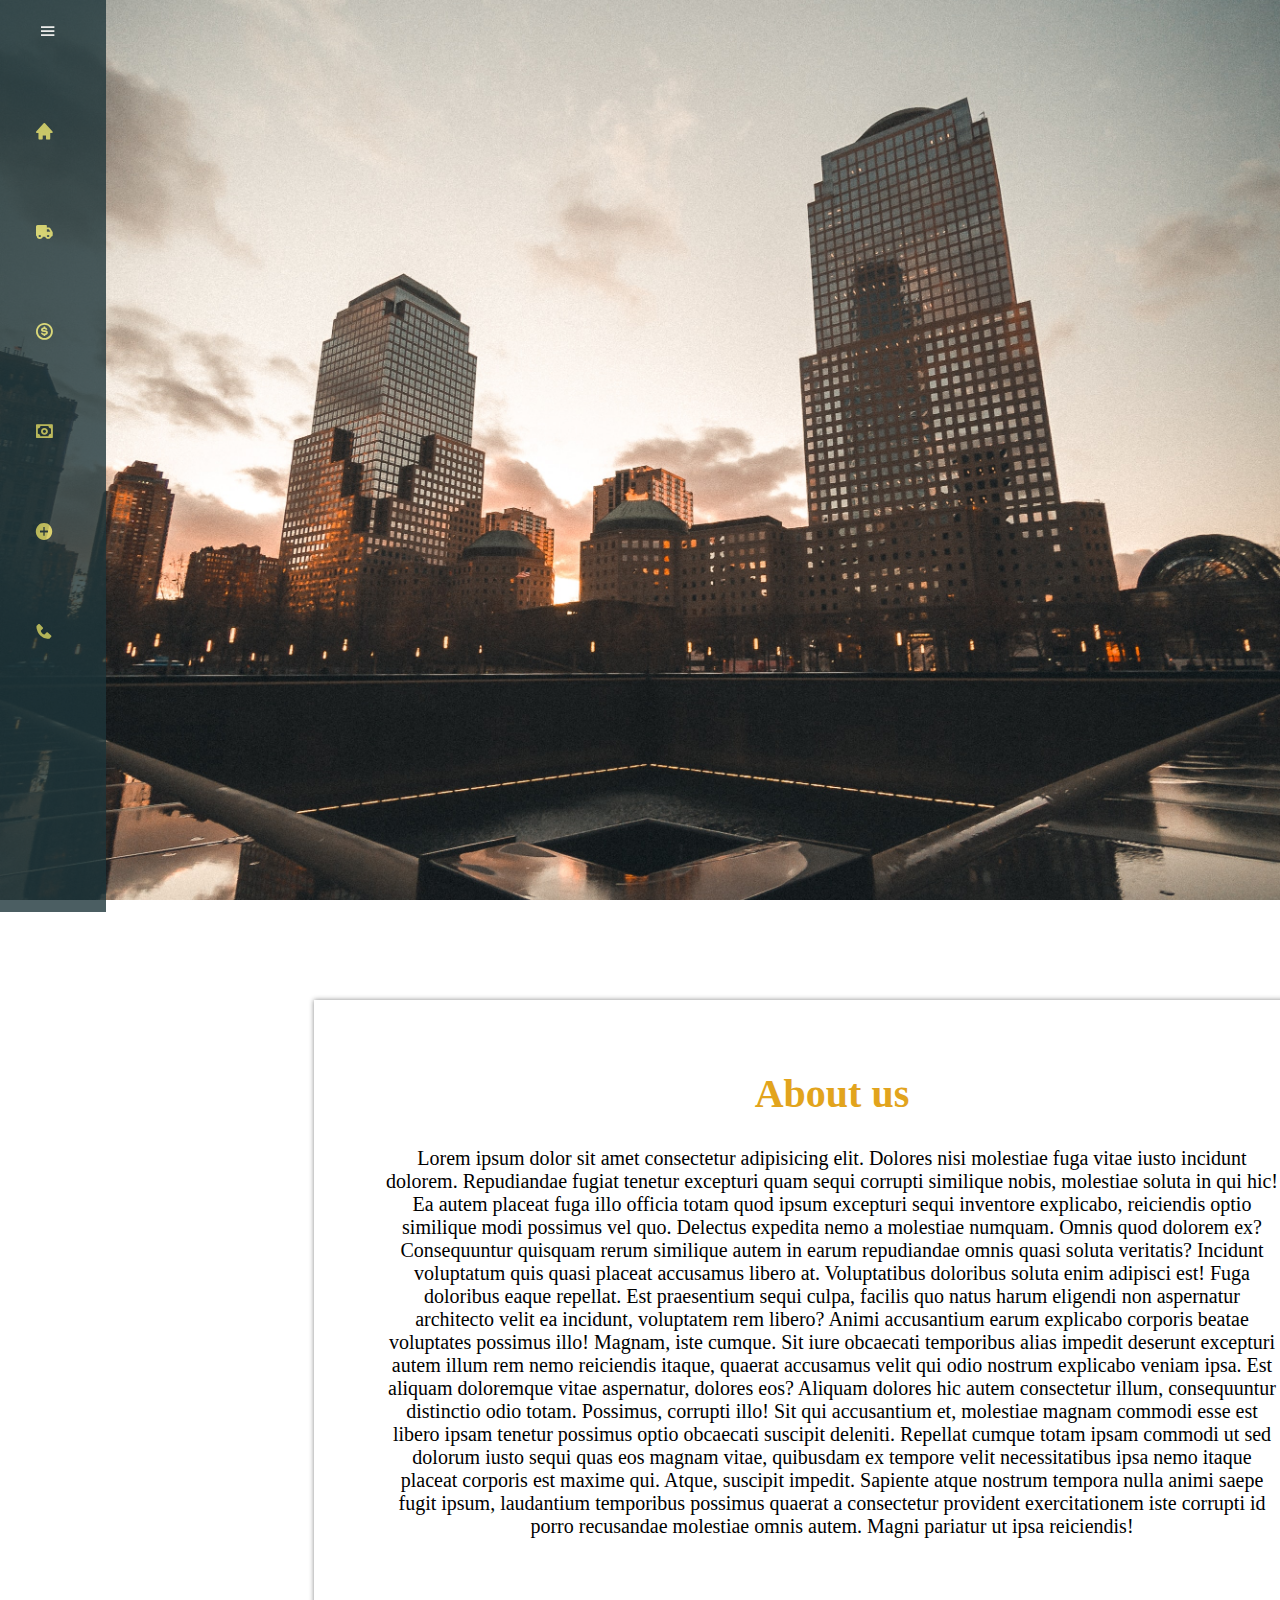
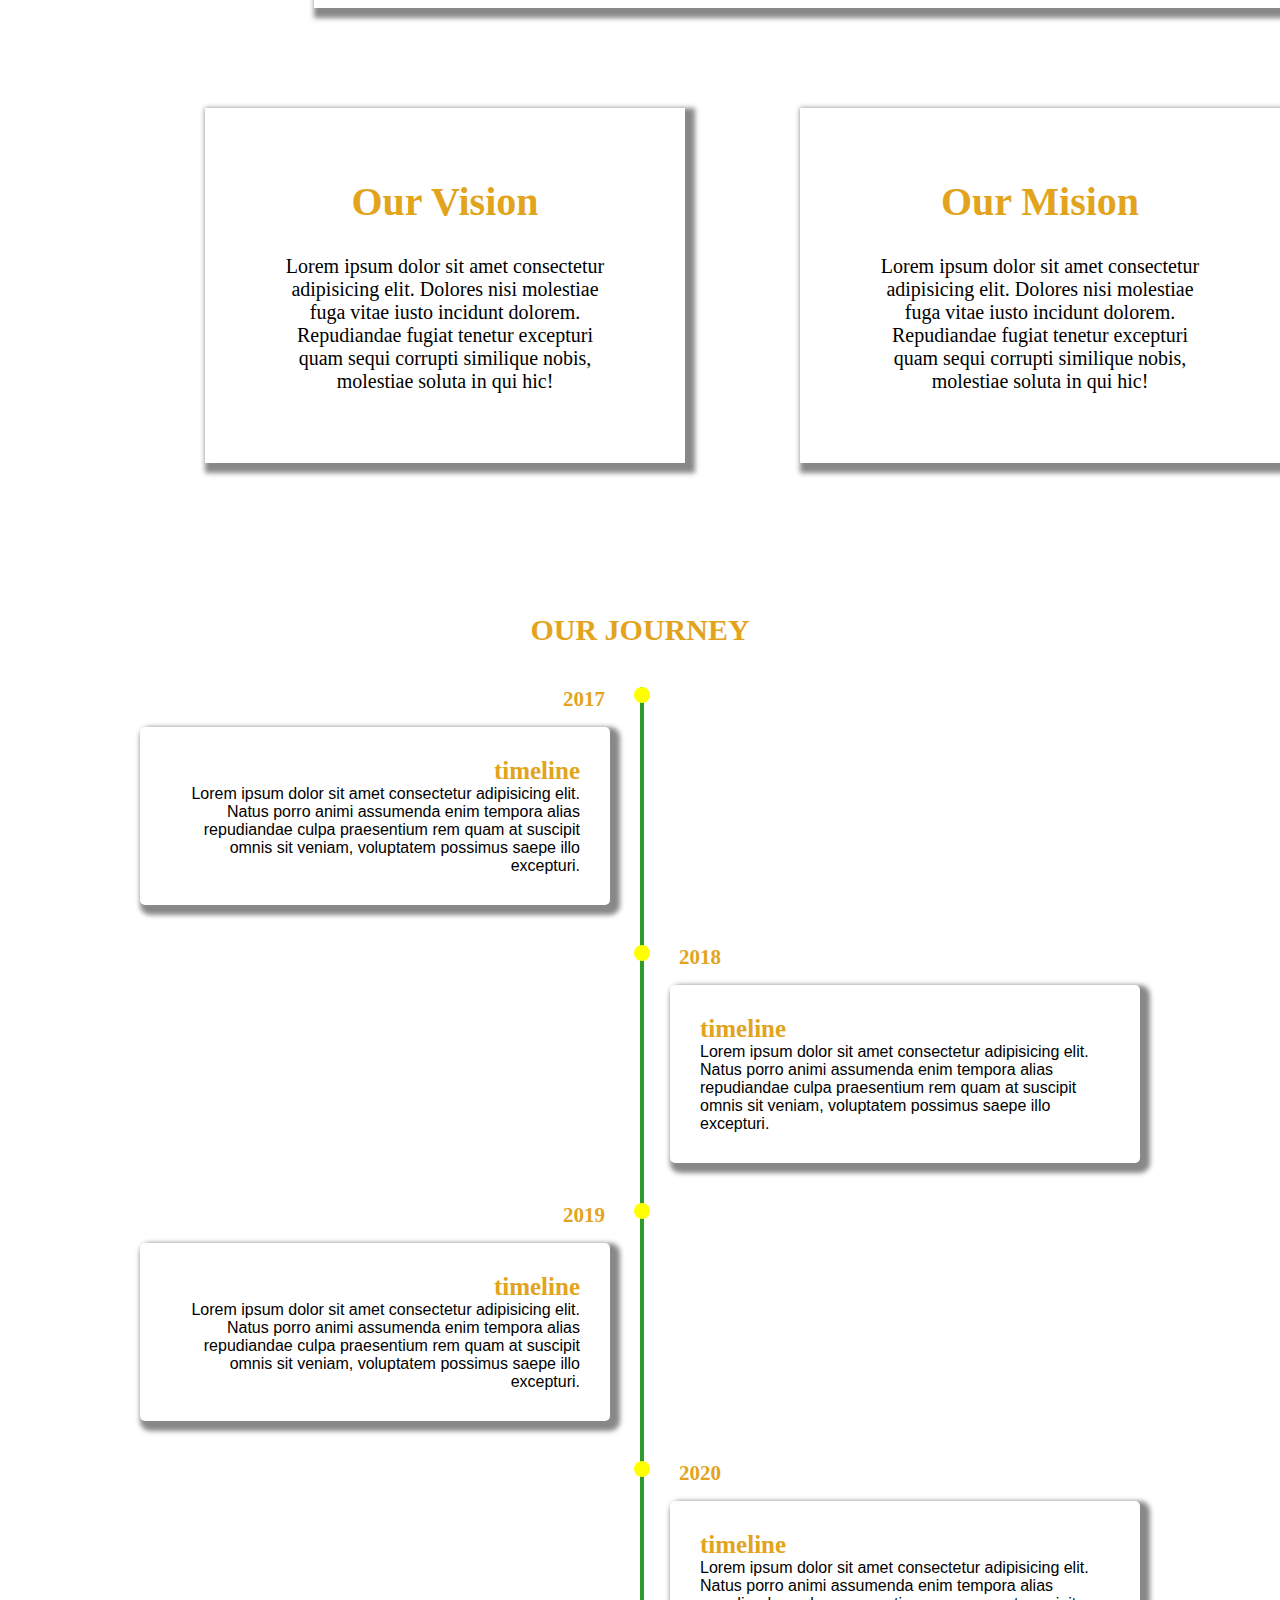
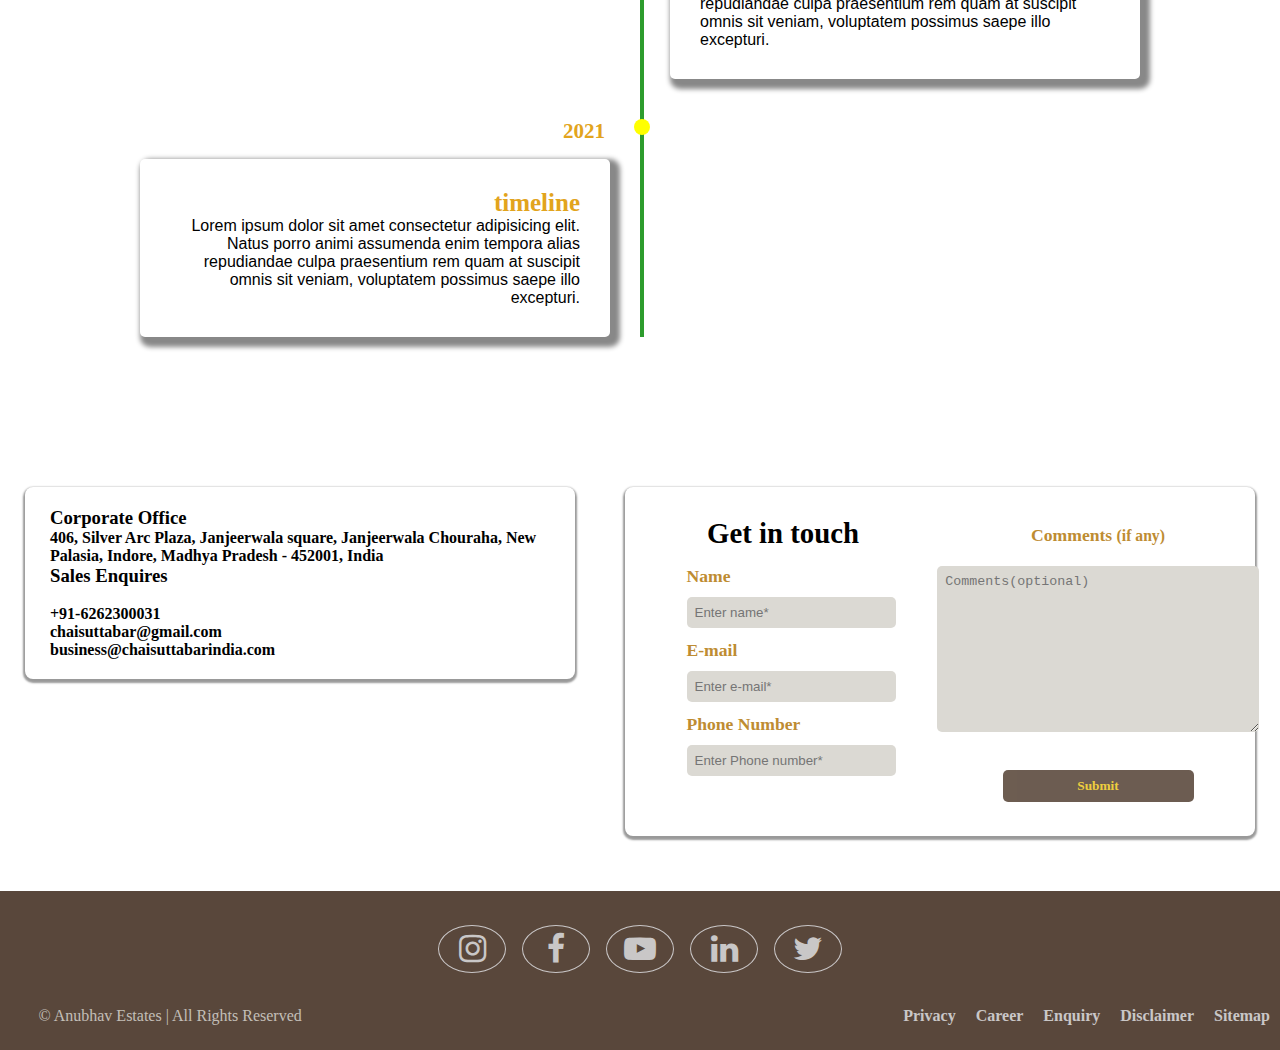
==== realestate/home.html @ 0762d476 "Add files via upload" ====
<!DOCTYPE html>
<html lang="en">

<head>
    <meta charset="UTF-8">
    <meta http-equiv="X-UA-Compatible" content="IE=edge">
    <meta name="viewport" content="width=device-width, initial-scale=1.0">
    <title>Document</title>
    <link href='https://unpkg.com/boxicons@2.0.7/css/boxicons.min.css' rel='stylesheet'>
    <link rel="stylesheet" href="https://use.fontawesome.com/releases/v5.8.1/css/all.css" integrity="sha384-50oBUHEmvpQ+1lW4y57PTFmhCaXp0ML5d60M1M7uH2+nqUivzIebhndOJK28anvf" crossorigin="anonymous" />
    <link rel="stylesheet" href="https://cdnjs.cloudflare.com/ajax/libs/font-awesome/4.7.0/css/font-awesome.min.css">
    <link rel="stylesheet" href="css/home.css">
</head>

<body>
    <div class="sidebar">
        <div class="logocon">
            <div class="logo">
                <i class='bx bxs-building-house'></i>
                <div class="lname">Anand Properties</div>
            </div>
            <i class='bx bx-menu' id="btn"></i>
        </div>
        <ul class="navlist">
            <li><a href="index">
                    <i class='bx bxs-home'></i>
                    <span class="linksname">Home</span>
                </a>
                <span class="tooltip">Home</span>
            </li>

            <li><a href="index">
                    <i class='bx bxs-truck'></i>
                    <span class="linksname">Projects</span>
                </a>
                <span class="tooltip">Projects</span>
            </li>

            <li><a href="index">
                    <i class='bx bx-dollar-circle'></i>
                    <span class="linksname">Buy</span>
                </a>
                <span class="tooltip">Buy</span>
            </li>


            <li><a href="index">
                    <i class='bx bx-money'></i>
                    <span class="linksname">Sell</span>
                </a>
                <span class="tooltip">Sell</span>
            </li>


            <li><a href="index">
                    <i class='bx bxs-plus-circle'></i>
                    <span class="linksname">Invest</span>
                </a>
                <span class="tooltip">Invest</span>
            </li>


            <li><a href="index">
                    <i class='bx bxs-phone'></i>
                    <span class="linksname">Contact us</span>
                </a>
                <span class="tooltip">Contact us</span>
            </li>



        </ul>


        
    </div>
    <div id="bg-slider">



        <figure class="img1">
            <img src="images/jericho-cervantes-b4w2_e2etXo-unsplash.jpg">

        </figure>
        <figure class="img2">
            <img src="images/home.jpeg">

        </figure>
        <figure class="img3">
            <img src="images/hd.jpeg">

        </figure>
        <figure class="img4">
            <img src="images/avi-waxman-f9qZuKoZYoY-unsplash.jpg">

        </figure>
        <figure class="img5">
            <img src="images/jericho-cervantes-b4w2_e2etXo-unsplash.jpg">

        </figure>



        
    </div>

     <div class="head">
         <h1 id="abouthead">About us</h1>
    
    <div class="about">
        <p id="para1">
            Lorem ipsum dolor sit amet consectetur adipisicing elit. Dolores nisi molestiae fuga vitae iusto incidunt
            dolorem. Repudiandae fugiat tenetur excepturi quam sequi corrupti similique nobis, molestiae soluta in qui
            hic!
            Ea autem placeat fuga illo officia totam quod ipsum excepturi sequi inventore explicabo, reiciendis optio
            similique modi possimus vel quo. Delectus expedita nemo a molestiae numquam. Omnis quod dolorem ex?
            Consequuntur quisquam rerum similique autem in earum repudiandae omnis quasi soluta veritatis? Incidunt
            voluptatum quis quasi placeat accusamus libero at. Voluptatibus doloribus soluta enim adipisci est! Fuga
            doloribus eaque repellat.
            Est praesentium sequi culpa, facilis quo natus harum eligendi non aspernatur architecto velit ea incidunt,
            voluptatem rem libero? Animi accusantium earum explicabo corporis beatae voluptates possimus illo! Magnam,
            iste cumque.
            Sit iure obcaecati temporibus alias impedit deserunt excepturi autem illum rem nemo reiciendis itaque,
            quaerat accusamus velit qui odio nostrum explicabo veniam ipsa. Est aliquam doloremque vitae aspernatur,
            dolores eos?
            Aliquam dolores hic autem consectetur illum, consequuntur distinctio odio totam. Possimus, corrupti illo!
            Sit qui accusantium et, molestiae magnam commodi esse est libero ipsam tenetur possimus optio obcaecati
            suscipit deleniti.
            Repellat cumque totam ipsam commodi ut sed dolorum iusto sequi quas eos magnam vitae, quibusdam ex tempore
            velit necessitatibus ipsa nemo itaque placeat corporis est maxime qui. Atque, suscipit impedit.
            Sapiente atque nostrum tempora nulla animi saepe fugit ipsum, laudantium temporibus possimus quaerat a
            consectetur provident exercitationem iste corrupti id porro recusandae molestiae omnis autem. Magni pariatur
            ut ipsa reiciendis!
        </p>
    </div>
</div>

<div class="vismis">
<div class="head2">
    <h1 id="abouthead">Our Vision</h1>

<div class="about">
   <p id="para1">
       Lorem ipsum dolor sit amet consectetur adipisicing elit. Dolores nisi molestiae fuga vitae iusto incidunt
       dolorem. Repudiandae fugiat tenetur excepturi quam sequi corrupti similique nobis, molestiae soluta in qui
       hic!
      
      
   </p>
</div>
</div>


<div class="head2">
    <h1 id="abouthead">Our Mision</h1>

<div class="about">
   <p id="para1">
       Lorem ipsum dolor sit amet consectetur adipisicing elit. Dolores nisi molestiae fuga vitae iusto incidunt
       dolorem. Repudiandae fugiat tenetur excepturi quam sequi corrupti similique nobis, molestiae soluta in qui
       hic!
      
      
   </p>
</div>
</div>
</div>


    <section class="timesec">
      
        <h1>OUR JOURNEY</h1>
        <div class="timeitem">
            <div class="ti">
                <div class="dot"></div>
                <div class="date">2017</div>
                <div class="content">
                    <h3>timeline</h3>
                    <p>Lorem ipsum dolor sit amet consectetur adipisicing elit. Natus porro animi assumenda enim tempora
                        alias repudiandae culpa praesentium rem quam at suscipit omnis sit veniam, voluptatem possimus
                        saepe illo excepturi.</p>
                </div>
            </div>
        
        <div class="ti">
            <div class="dot"></div>
            <div class="date">2018</div>
            <div class="content">
                <h3>timeline</h3>
                <p>Lorem ipsum dolor sit amet consectetur adipisicing elit. Natus porro animi assumenda enim tempora
                    alias repudiandae culpa praesentium rem quam at suscipit omnis sit veniam, voluptatem possimus
                    saepe illo excepturi.</p>
            </div>
        </div>




    <div class="ti">
        <div class="dot"></div>
        <div class="date">2019</div>
        <div class="content">
            <h3>timeline</h3>
            <p>Lorem ipsum dolor sit amet consectetur adipisicing elit. Natus porro animi assumenda enim tempora
                alias repudiandae culpa praesentium rem quam at suscipit omnis sit veniam, voluptatem possimus
                saepe illo excepturi.</p>
        </div>
    </div>



    <div class="ti">
        <div class="dot"></div>
        <div class="date">2020</div>
        <div class="content">
            <h3>timeline</h3>
            <p>Lorem ipsum dolor sit amet consectetur adipisicing elit. Natus porro animi assumenda enim tempora
                alias repudiandae culpa praesentium rem quam at suscipit omnis sit veniam, voluptatem possimus
                saepe illo excepturi.</p>
        </div>
    </div>


    <div class="ti">
        <div class="dot"></div>
        <div class="date">2021</div>
        <div class="content">
            <h3>timeline</h3>
            <p>Lorem ipsum dolor sit amet consectetur adipisicing elit. Natus porro animi assumenda enim tempora
                alias repudiandae culpa praesentium rem quam at suscipit omnis sit veniam, voluptatem possimus
                saepe illo excepturi.</p>
        </div>
    </div>
</div>
    </section>
    <section id="contact">

        <div class="office">
            <h3>Corporate Office</h3>
            <div class="address">
                <a href="https://www.google.com/search?rlz=1C1SQJL_enIN923IN926&tbs=lf:1,lf_ui:4&tbm=lcl&sxsrf=ALeKk01qW3myP3TVli5OvEngbK3qjNaXNw:1624436322453&q=chai+sutta+bar+address+indore&rflfq=1&num=10&ved=2ahUKEwiuxNbvqK3xAhXPT30KHSlEAdMQtgN6BAgEEAQ#rlfi=hd:;si:5762758796748667486,l,Ch1jaGFpIHN1dHRhIGJhciBhZGRyZXNzIGluZG9yZSIFSAGIAQFIptzb8pergIAIWi8QABABEAIYABgBGAIYAyIVY2hhaSBzdXR0YSBiYXIgaW5kb3JlKggIAhAAEAEQApIBC2NvZmZlZV9zaG9wqgEWEAEqEiIOY2hhaSBzdXR0YSBiYXIoAA;mv:[[22.805474699999998,75.93335569999999],[22.6094261,75.7954934]]"
                    target="_blank">
                    <p>406, Silver Arc Plaza, Janjeerwala square, Janjeerwala Chouraha, New Palasia, Indore, Madhya Pradesh - 452001, India</p>
                </a>
            </div>

            <h3>Sales Enquires</h3><br>
            <div class="phone"><a href="tel: +916262300031">+91-6262300031</a>
            </div>
            <div class="mail"><a href="mailto:chaisuttabar@gmail.com">chaisuttabar@gmail.com</a><br>
                <a href="mailto:business@chaisuttabarindia.com">business@chaisuttabarindia.com</a></div>
        </div>



        <form>
            <div class="input-fields">
                <h2>Get in touch</h2>
                <label for="name">Name</label>
                <input type="text" id="name" name="name" placeholder="Enter name*" required/>
                <label for="email">E-mail</label>
                <input type="email" id="email" name="email" placeholder="Enter e-mail*" required/>
                <label for="phone">Phone Number</label>
                <input type="text" id="phone" name="phone" placeholder="Enter Phone number*" required/>
            </div>
            <div class="text-and-submit">
                <label for="comments">Comments <span>(if any)</span></label>
                <textarea id="comments" name="comments" placeholder="Comments(optional)"></textarea>
                <label for="submit">
            </label>
                <input type="submit" name="submit" id="submit" value="Submit">
            </div>
        </form>


    </section>

    <footer>
        <div class="social-media">
            <div class="icon-insta"><a class="insta" href="https://www.instagram.com/chaisuttabarindore/" target="_blank"><i
                        class="fa fa-2x fa-instagram"></i></a></div>

            <div class="icon-fb"><a href="https://www.facebook.com/ChaiSuttaBarIndia" target="_blank"><i
                        class="fa fa-2x fa-facebook"></i></a></div>

            <div class="icon-yt"><a href="https://www.youtube.com/channel/UCHQoNdK0GRgXa832Lo45fJQ" target="_blank"><i
                        class="fa fa-2x fa-youtube-play"></i></a></div>

            <div class="icon-in"><a href="https://www.linkedin.com/company/chai-sutta-bar/mycompany/" target="_blank"><i
                        class="fa fa-2x fa-linkedin"></i></a></div>

            <div class="icon-tw"><a href="https://twitter.com/chaisuttabarin?lang=en" target="_blank"><i
                        class="fa fa-2x fa-twitter"></i></a></div>
        </div>

        <ul>
            <li>&copy; Anubhav Estates | All Rights Reserved</li>
            <li><a href="#">Privacy</a></li>
            <li><a href="#">Career</a></li>
            <li><a href="#">Enquiry</a></li>
            <li><a href="#">Disclaimer</a></li>
            <li><a href="#">Sitemap</a></li>
        </ul>


    </footer>
    <script>
        let btn = document.querySelector("#btn");
        let sidebar = document.querySelector(".sidebar");
        // let btn=document.querySelector("#btn");


        btn.onclick = function () {
            sidebar.classList.toggle("active");

        }
    </script>
</body>

</html>
---- realestate/css/home.css ----
@import url('https://fonts.googleapis.com/css2?family=Poppins:wght@100&display=swap');

*{
    margin: 0;
    padding: 0;
    /* font-family: 'Poppins', sans-serif; */
}
:root{
    --color-yellow: rgb(234,195,15);
    --color-gray: rgb(80,98,99);
    --color-white: rgb(255,254,255);
    --color-grayish: rgb(219,217,211);
    --color-brown: rgb(72,52,38);
    --color-fontBlack: rgb(56,55,52);
    --color-fontGray: rgb(196, 193, 194);
}
/* body{
    position: relative;
    min-height: 100vh;
    width: 100%;
    overflow: hidden;
} */

body{
   /* font-family: 'Montserrat',sans-serif; */
} 
.sidebar{
    height: 100%;
    width: 78px;
    position: fixed;
    padding: 6px 14px;
    background-color:  rgb(31, 54, 59);;
    transition: all 0.5s ease;
    z-index: 1;
    opacity: 0.8;
}
.sidebar.active{
    width: 200px;
}
.sidebar .logocon .logo{
    color: #fff;
    display: flex;
    font-size: 16px;
    font-weight: bold;
    height: 50px;
    width: 100%;
    align-items: center;
    opacity: 0;
}

.sidebar.active .logocon .logo{
    pointer-events: none;
    opacity: 1;
}

.logocon .logo i{
    font-size: 30px;
    color: yellow;
    margin-right:5px;
}

.sidebar #btn{
    position: absolute;
    color: #fff;
    left: 45%;
    top: 6px;
    font-size: 20px;
    height: 50px;
    width: 50px;
    text-align: center;
    line-height: 50px;
    transform: translateX(-50%);

} 

.sidebar.active #btn{
    left: 90%;
}
.sidebar ul{
    margin-top: 20px;
}
.sidebar ul li{
    position: relative;
    height: 50px;
    width: 100%;
    margin: 0 5px;
    list-style: none;
    color: #fff;
    line-height: 50px;
}
.sidebar ul li .tooltip{
  position: absolute;
  left: 122px;
  top: 0;
  transform: translateY(-50%,-50%);
  border-radius: 6px;
  height: 35px;
  width: 122px;
  background: #fff;
  box-shadow: 0 5px 10px rgba(0,0, 0, 0.2);
  color: #11101d;
  text-align: center;
  font-weight:bolder;
  line-height: 35px;
  transition: 0s;
  opacity: 0;
  pointer-events: none;

}

.sidebar.active ul li .tooltip{
    display: none;
}
.sidebar ul li:hover .tooltip{
    transition:all 0.5s ease;
    top:50%;
    opacity: 1;
}
.sidebar ul li a{
    color: #fff;
    text-decoration: none;
    display: flex;
    font-weight: bold;
    transition: all 0.4s ease;
    border-radius: 12px;
    margin-top: 50px;
    white-space: nowrap;
}

.sidebar ul li a:hover{
    color: #11101d;
    background-color: #fff;
}

.sidebar ul li a i{
    font-size: 20px;
    height: 50px;
    min-width: 50px;
    color: rgb(218, 218, 103);
    border-radius: 12px;
    line-height: 50px;
    text-align: center;
}

.sidebar.active .linksname{
    opacity: 1;
    pointer-events: auto;
}
.sidebar .linksname{
    opacity: 0;
    pointer-events: none;
}



#bg-slider{
    
    background:black;
    overflow: hidden;
}

img{
    height: 100vh;
    width: 100vw;
    object-fit: cover;
    
}
#bg-slider{
    position: relative;
    /* overflow: hidden; */

}
#bg-slider figure{
    position: inherit;
    width: 500%;
    margin:0;
    left:0;
    animation: 15s slider infinite;
    animation-timing-function: ease-in-out;
   

}
#bg-slider figure img{
    width: 20%;
    float: left;
}
@keyframes slider {
    0%{  
        left:0;
    }
    20%{
        left:0;
    }
    25%{
        left: -100%;
    }
    45%{
        left:-100%;
    }
    50%{
        left:-200%;
    }
    70%{
        left:-200%;
    }
    75%{
        left: -300%;
    }
    95%{
        left:-300%;
    }
    100%{
        left:-400%;
    }
} 

.head{
    /* border: 5px solid black; */
    width: 70%;
    justify-content: center;
    margin: auto;
    margin-top: 100px;
    margin-left: 314px;
    padding: 70px;
    font-size: 20px;
    box-shadow: 5px 5px 5px 5px #888888;
}
#abouthead{
    color: #e2a41d; 
    /* color: black; */
    margin: auto;
    justify-content: center;
    text-align: center;
}

 .about{
    text-align: center;
    z-index: 8;
    color:black;
    margin-top: 30px;
}

.vismis{
    display: flex;
    justify-content: center;
    margin-left: 90px;
}

.head2{
   
     width: 30%;
    
    margin-top: 100px;
    margin-left: 115px;
    padding: 70px;
    font-size: 20px;
    box-shadow: 5px 5px 5px 5px #888888;
}

/* TIMELINE CSS */

.timesec{
    /* background-color: black; */
    min-height: 100vh;
    padding: 100px 15px;
}
.timeitem{
max-width: 1000px;
/* background-color: red; */
margin: auto;
display: flex;
flex-wrap: wrap;
position: relative;
margin-top: 40px;

}

.timeitem::before{
    /* max-width: 1000px; */
    content: "";
    position: absolute;
    width: 4px;
    height: 100%;
    background-color:rgb(45, 156, 45);
    left:50%;

}
.ti{
    /* background-color: yellow; */
    margin-bottom: 40px;
    width: 100%;
}

.ti:last-child{
    margin-bottom: 0px;

}

.ti:nth-child(odd){
       padding-right: calc(50% + 30px);
       text-align: right;
    }
    
    .ti:nth-child(even){
        padding-left: calc(50% + 30px);
        
    }
    .content{
        /* background-color: red; */
        padding: 30px;
        border-radius: 5px;
        /* border-color: white; */
        /* border: black solid 4px; */
        box-shadow: 5px 5px 5px 5px #888888;
    
}

.dot{
    height: 16px;
    width: 16px;
    background-color: yellow;
    position: absolute;
    left:calc(50% - 6px);
    border-radius: 50%;
    /* top: 10px; */
}

.date{
    font-size: 21px;
    color: #e2a41d;
    margin: 0px 5px 15px 9px;
    font-weight: bold;
}
.content h3{
    color:#e2a41d;
    font-size: 25px;
}

.content p{
    font-family: Arial, Helvetica, sans-serif;
}

@media (max-width:1249px) {
    .timeitem::before{
        left: 110px;
    }
    .ti:nth-child(odd){
        padding-right: 0px;
        text-align: left;
    }
    .ti:nth-child(even),.ti:nth-child(odd){
        padding-left: 150px;
    }
    .dot{
        left: 103px;
    }
}
.timesec h1{
    text-align: center;
    /* margin: auto; */
    /* justify-content: center; */
    font-size:30px;
    margin-top: 50px;
    color: #e2a41d; 
}


#contact {
    display: flex;
    flex-direction: row;
    justify-content: space-around;
    margin: 30px 0;
}

#contact h2 {
    font-weight: 900;
    margin: 0;
    font-weight: 900;
}

#contact>.office {
    max-width: 500px;
    width: 100%;
    max-height: 400px;
    height: 100%;
    margin: 20px 25px;
    box-shadow: 0 2px 2px 2px rgba(0, 0, 0, 0.4);
    border-radius: 8px;
    padding: 20px 25px;
}

.office .address>a:hover {
    color: #285AEB;
    transition: color 300ms ease-in-out;
}

.office .phone>a:hover {
    color: green;
    font-size: 1.2em;
    transition: color 500ms ease-in-out;
    transition: font-size 100ms ease-in-out;
}

.office .mail>a:hover {
    color: #D44638;
    font-size: 1.2em;
    transition: color 500ms ease-in-out;
    transition: font-size 100ms ease-in-out;
}

#contact>form {
    display: flex;
    flex-direction: row;
    justify-content: space-around;
    max-width: 800px;
    width: 100%;
    margin: 20px 25px;
    box-shadow: 0 2px 2px 2px rgba(0, 0, 0, 0.4);
    padding: 30px 0;
    border-radius: 8px;
}

#contact>form>.input-fields {
    display: flex;
    flex-direction: column;
    margin: 0;
    padding: 0;
}

.input-fields>h2 {
    padding-bottom: 8px;
    font-size: 1.8em;
    font-weight: bolder;
    text-align: center;
}

#contact>form textarea {
    margin: 20px 0;
    max-width: 350px;
    width: 160%;
    height: 150px;
    border: none;
    background-color: var(--color-grayish);
    padding: 8px;
    border-radius: 5px;
}

.text-and-submit {
    display: flex;
    justify-content: center;
    align-items: center;
    flex-direction: column;
}

.text-and-submit>label>span {
    font-size: 0.89em;
}

#contact>form label {
    font-weight: 900;
    color: rgb(190, 140, 50);
    font-size: 1.1em;
    margin-top: 8px;
}

#contact>form input {
    max-width: 220px;
    width: 100%;
    border: none;
    background-color: var(--color-grayish);
    padding: 8px;
    border-radius: 5px;
    margin: 10px 0 4px 0;
}

.text-and-submit>#submit {
    background: var(--color-brown);
    opacity: 0.8;
    color: var(--color-yellow);
    font-weight: 900;
    font-family: inherit;
    cursor: pointer;
}

.text-and-submit>#submit:hover {
    background-color: black;
    transition: background-color 100ms;
}

.text-and-submit>#submit:active {
    background: green;
    opacity: 0.7;
}


footer {
    background: var(--color-brown);
    color: var(--color-grayish);
    opacity: 0.9;
    display: flex;
    flex-direction: column;
    margin-top: 35px;
}

footer>.social-media {
    display: flex;
    flex-direction: row;
    justify-content: center;
    width: 100%;
    align-items: center;
    margin: 30px 0;
}

footer>.social-media>div {
    border-radius: 50%;
    max-width: 50px;
    width: 100%;
    text-align: center;
    border: 1px solid var(--color-fontGray);
    padding: 7px 8px;
    margin: 4px 8px;
}

footer>.social-media>div:hover {
    box-shadow: -1px 1px 2px 2px rgba(240, 240, 240, 0.1);
    transform: scale(1.2, 1.2) rotate(360deg);
    transition: transform 700ms ease-in-out;
}

footer>ul {
    margin: 0 19px 25px 0;
    display: flex;
    width: 100%;
    justify-content: flex-end;
}

footer>ul>li {
    padding: 0 10px;
}

footer>ul>li:nth-child(1) {
    opacity: 0.8;
    width: 66%;
}

.social-media>.icon-insta:hover {
    background: radial-gradient(circle at 30% 107%, #fdf497 0%, #fdf497 5%, #fd5949 45%, #d6249f 60%, #285AEB 90%);
}

.social-media>.icon-fb:hover {
    background: #3B5998;
}

.social-media>.icon-yt:hover {
    background: #bb0000;
}

.social-media>.icon-in:hover {
    background: #0077b5;
}

.social-media>.icon-tw:hover {
    background: #55ACEE;
}

a {
    text-decoration: none;
    color: var(--color-fontGray);
    font-weight: 700;
}

li {
    list-style-type: none;
}
#contact a{
    color: black;
}
.office p{
    color: black;
}
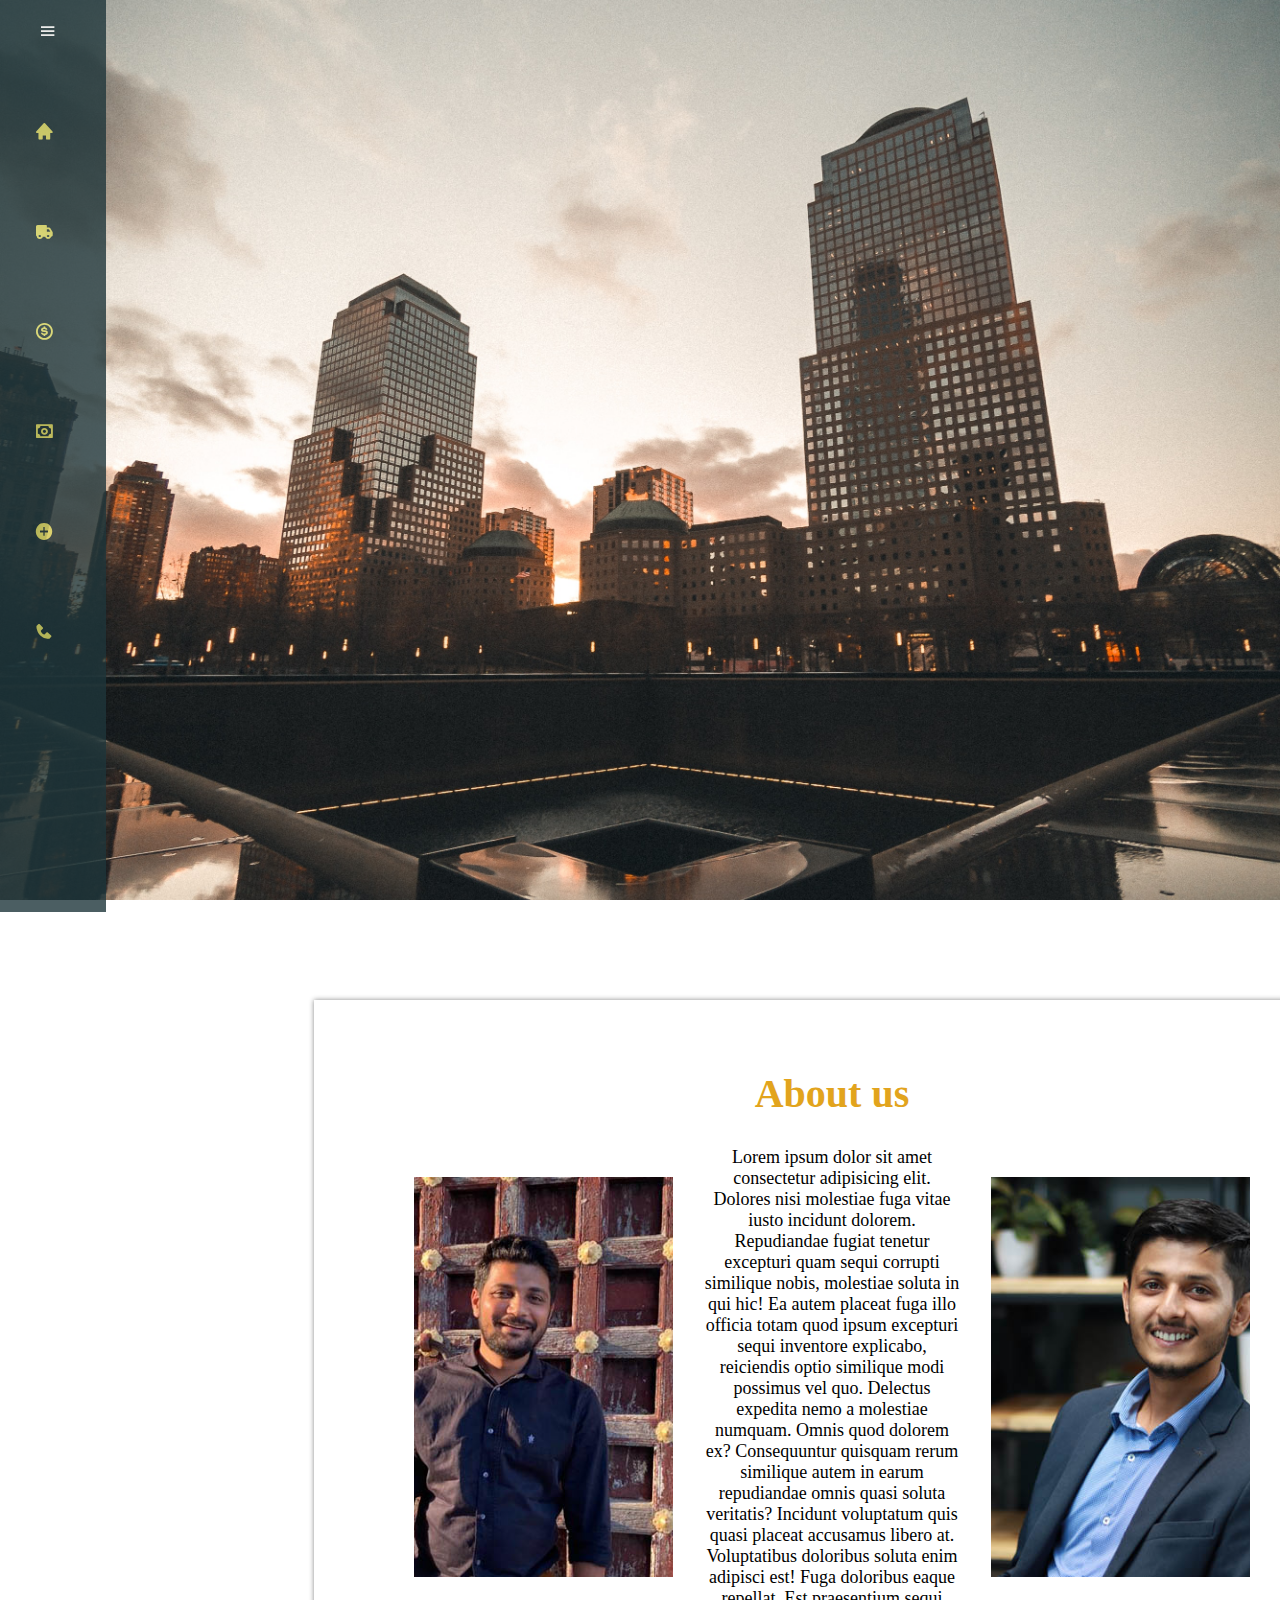
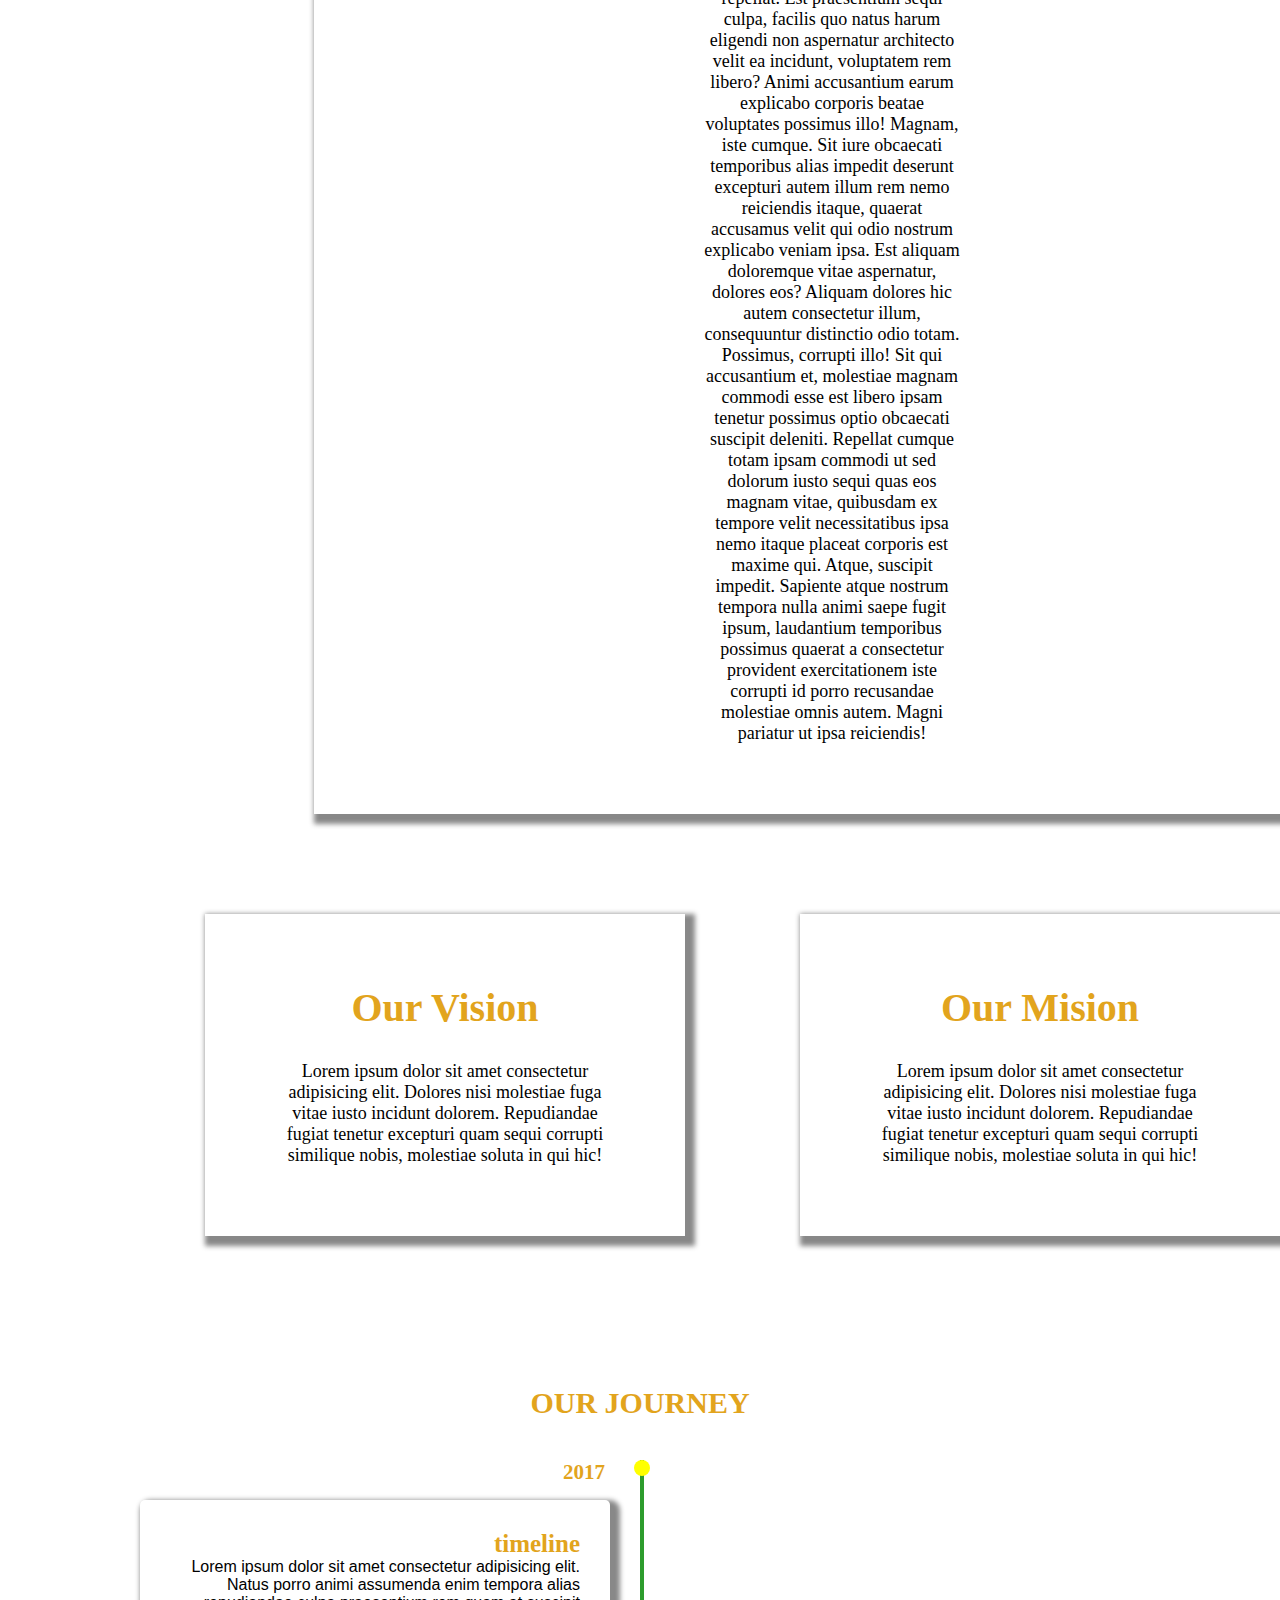
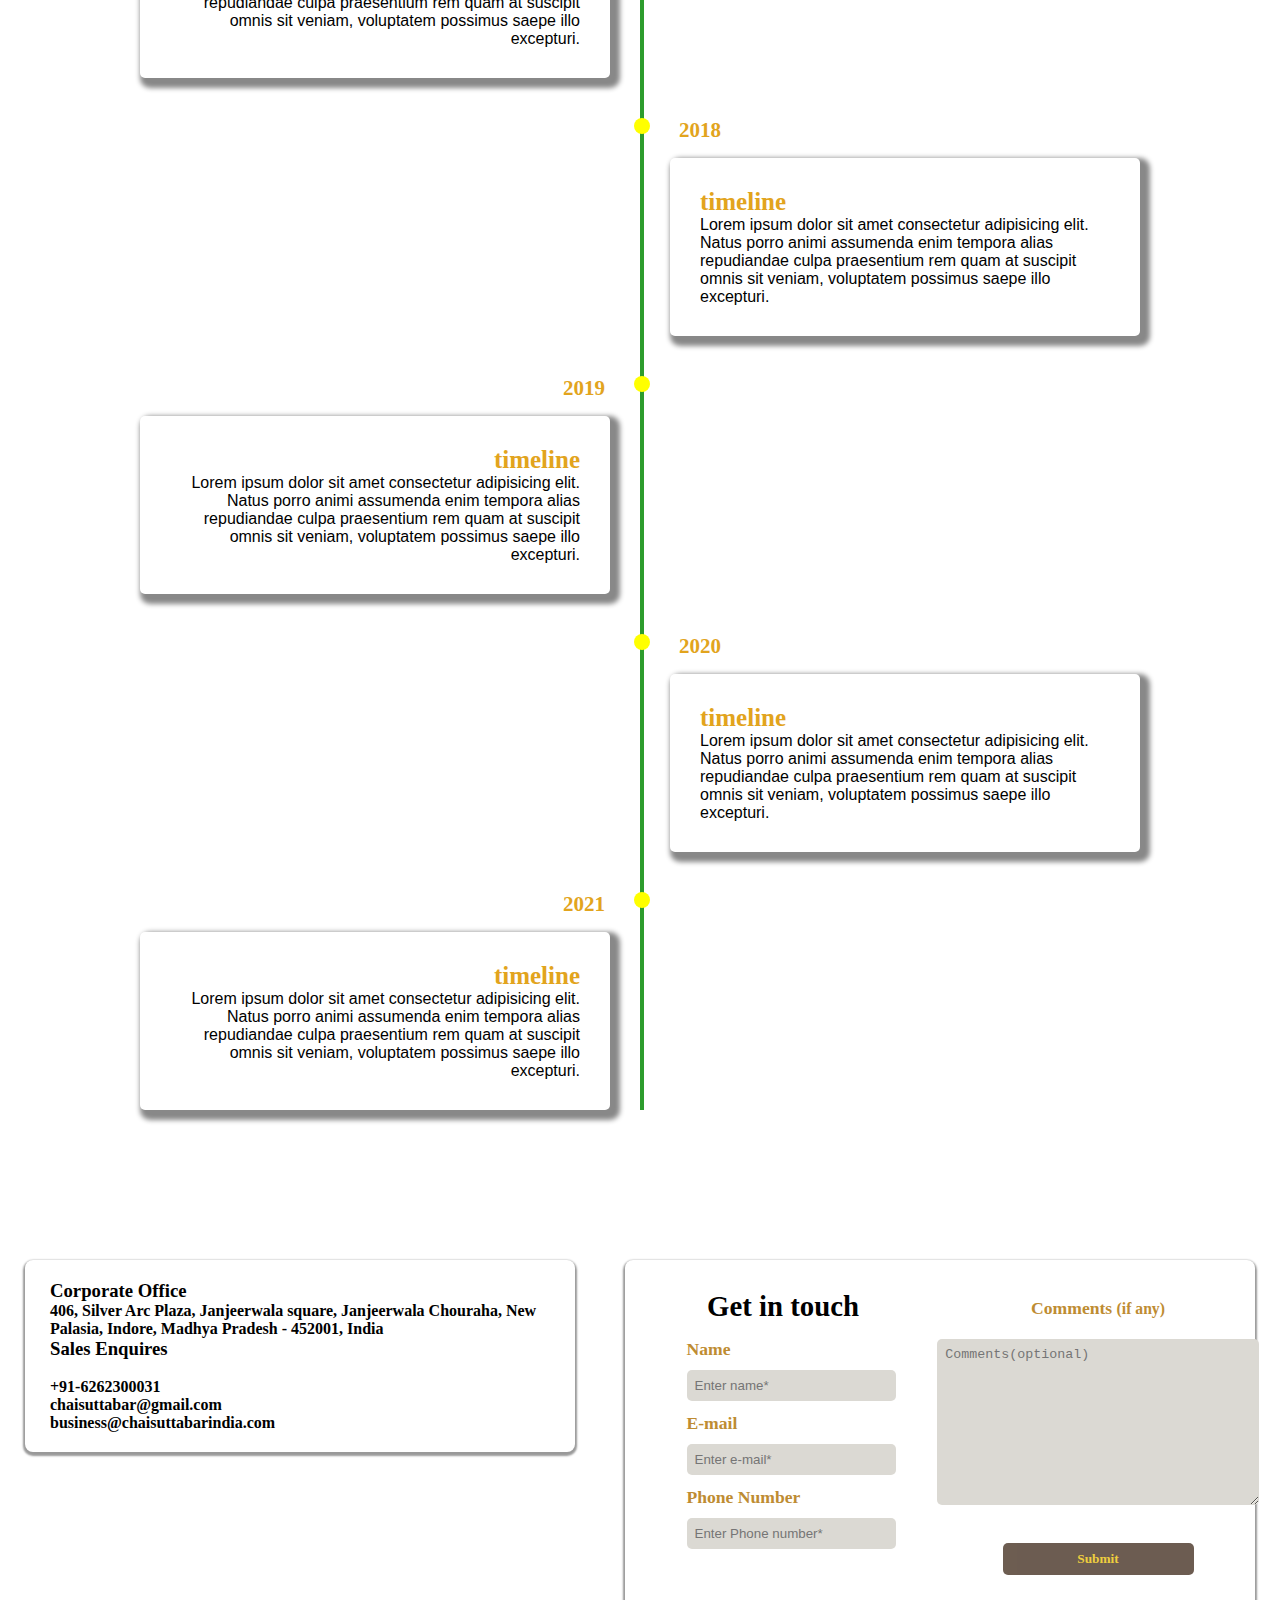
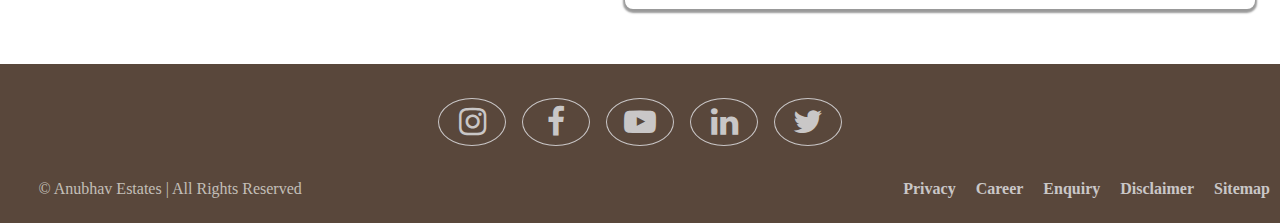
==== commit 8361fc53: "Add files via upload" ====
--- a/realestate/home.html
+++ b/realestate/home.html
@@ -22,14 +22,14 @@
             <i class='bx bx-menu' id="btn"></i>
         </div>
         <ul class="navlist">
-            <li><a href="index">
+            <li><a href="home.html">
                     <i class='bx bxs-home'></i>
                     <span class="linksname">Home</span>
                 </a>
                 <span class="tooltip">Home</span>
             </li>
 
-            <li><a href="index">
+            <li><a href="Projects.html">
                     <i class='bx bxs-truck'></i>
                     <span class="linksname">Projects</span>
                 </a>
@@ -52,7 +52,7 @@
             </li>
 
 
-            <li><a href="index">
+            <li><a href="invest.html">
                     <i class='bx bxs-plus-circle'></i>
                     <span class="linksname">Invest</span>
                 </a>
@@ -108,7 +108,11 @@
          <h1 id="abouthead">About us</h1>
     
     <div class="about">
+        <div class="image2">
+            <img src="images/o2.jpg" alt="">
+        </div>
         <p id="para1">
+
             Lorem ipsum dolor sit amet consectetur adipisicing elit. Dolores nisi molestiae fuga vitae iusto incidunt
             dolorem. Repudiandae fugiat tenetur excepturi quam sequi corrupti similique nobis, molestiae soluta in qui
             hic!
@@ -132,6 +136,9 @@
             consectetur provident exercitationem iste corrupti id porro recusandae molestiae omnis autem. Magni pariatur
             ut ipsa reiciendis!
         </p>
+        <div class="image1">
+            <img src="images/o1.jpg" alt="" >
+        </div>
     </div>
 </div>
 
--- a/realestate/css/home.css
+++ b/realestate/css/home.css
@@ -21,9 +21,7 @@
     overflow: hidden;
 } */
 
-body{
-   /* font-family: 'Montserrat',sans-serif; */
-} 
+
 .sidebar{
     height: 100%;
     width: 78px;
@@ -234,11 +232,35 @@
 }
 
  .about{
+    display: flex;
     text-align: center;
+    justify-content:space-evenly;
     z-index: 8;
     color:black;
     margin-top: 30px;
-}
+    font-size: 18px;
+}
+
+.about .image2{
+    width: 259px;
+    margin: 30px;
+}
+
+.about .image1{
+    width:400px; /* width of container */
+    margin: 30px;
+    /* height of container */
+    /* overflow: hidden; */
+    /* left: 30px; */
+}
+
+.about img{
+    width: 259px; /* width of container */
+    height: 400px; 
+    object-fit: cover;
+    object-position: 67% 10%; 
+}
+
 
 .vismis{
     display: flex;
